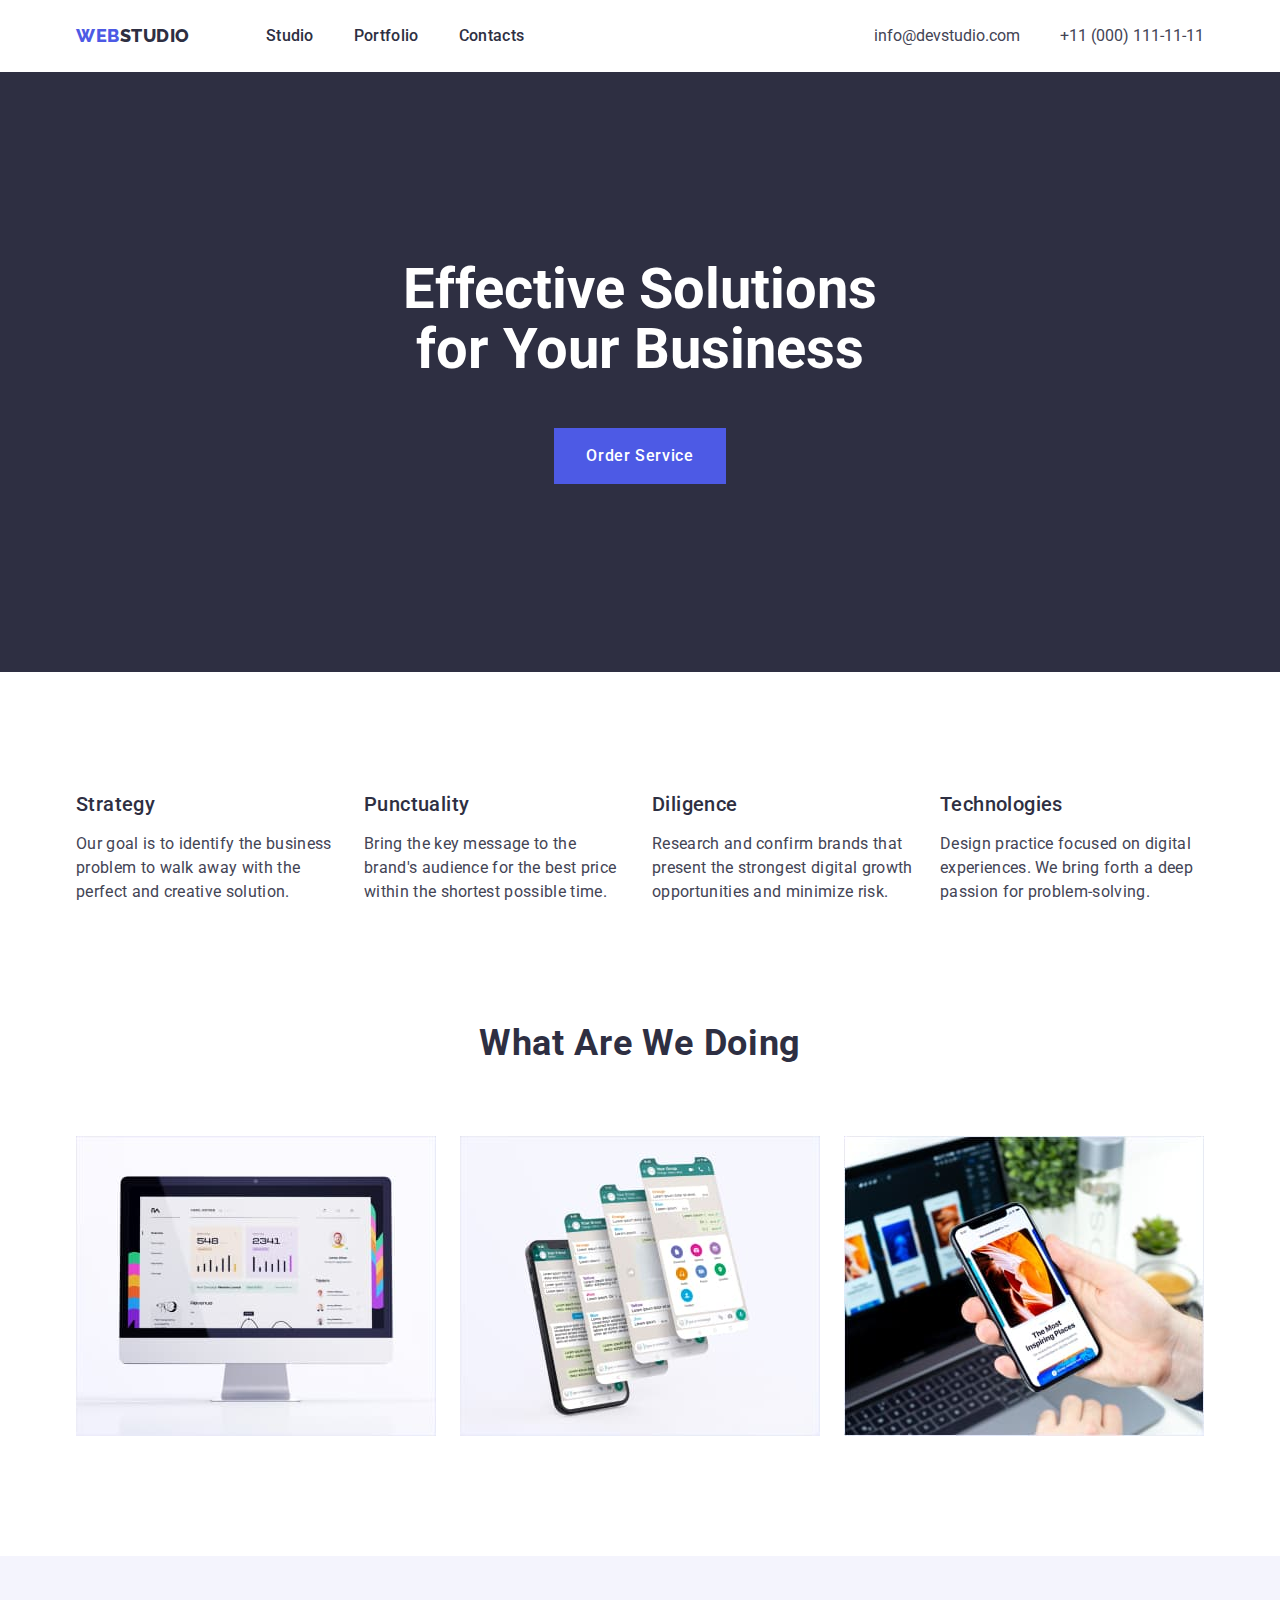
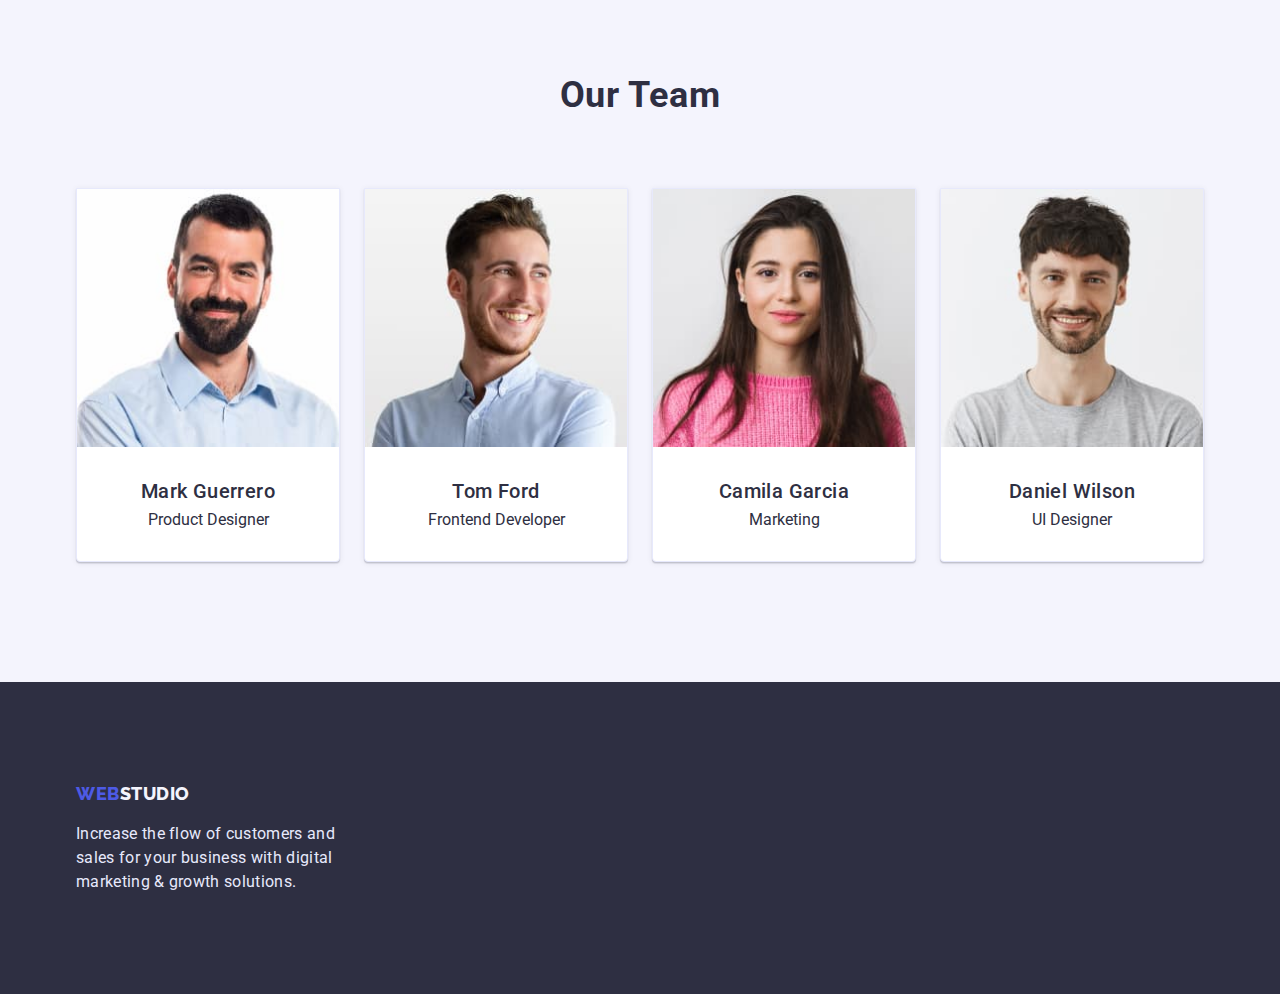
==== index.html @ 215b1f39 "prev-work-files-added" ====
<!DOCTYPE html>
<html lang="en">
  <head>
    <meta charset="UTF-8" />
    <meta http-equiv="X-UA-Compatible" content="IE=edge" />
    <meta name="viewport" content="width=device-width, initial-scale=1.0" />
    <title>Document</title>
     <link
    rel="stylesheet"
    href="https://cdnjs.cloudflare.com/ajax/libs/modern-normalize/1.0.0/modern-normalize.min.css"
  />
    <link rel="stylesheet" href="./css/styles.css" />
    <link rel="preconnect" href="https://fonts.googleapis.com" />
    <link rel="preconnect" href="https://fonts.gstatic.com" crossorigin />
    <link
      href="https://fonts.googleapis.com/css2?family=Raleway:wght@700&family=Roboto:wght@400;500;700;900&display=swap"
      rel="stylesheet"
    />
  </head>
  <body>
    <header class="header">
      <div class="container">
      <div class="main-flex-container">  
      <nav class="nav-flex-usage">
        <a href="/" class="logo"
          ><span class="first-part-logo">Web</span>Studio</a
        >
        <ul class="header-list nav-pages">
          <li>
            <a href="index.html" class="link">Studio</a>
          </li>
          <li>
            <a href="./portfolio.html" class="link">Portfolio</a>
          </li>
          <li><a href="" class="link">Contacts</a></li>
        </ul>
      </nav>
      <address class="adress">
        <ul class="header-list adress-flex-usage">
          <li>
            <a href="mailto:info@devstudio.com" class="link-contacts"
              >info@devstudio.com</a
            >
          </li>
          <li>
            <a href="tel:+110001111111" class="link-contacts"
              >+11 (000) 111-11-11</a
            >
          </li>
        </ul>
      </address>
      </div></div>
    </header>
    </body>
    <main>
      <section class="hero">
      <div class="container">
        <h1 class="hero-title">Effective Solutions for Your Business</h1>
        <button type="button" class="button">Order Service</button>
      </div></section>
      <section class="section"><div class="container">
        <!--company`s features-->
        <h2 class="second-priourity-title visually-hidden">Our Features</h2>
        <ul class="list feature-flex">
          <li class="list-item-comp-features ">
            <h3 class="third-priourity-title">Strategy</h3>
            <p class="feature-text">
              Our goal is to identify the business problem to walk away with the
              perfect and creative solution.
            </p>
          </li>
          <li class="list-item-comp-features">
            <h3 class="third-priourity-title">Punctuality</h3>
            <p class="feature-text">
              Bring the key message to the brand's audience for the best price
              within the shortest possible time.
            </p>
          </li>
          <li class="list-item-comp-features">
            <h3 class="third-priourity-title">Diligence</h3>
            <p class="feature-text">
              Research and confirm brands that present the strongest digital
              growth opportunities and minimize risk.
            </p>
          </li>
          <li class="list-item-comp-features">
            <div class="feature-item"><h3 class="third-priourity-title">Technologies</h3>
            <p class="feature-text">
              Design practice focused on digital experiences. We bring forth a
              deep passion for problem-solving.
            </p>
            </div>
          </li>
        </ul>
        </div>
      </section>
      <section class="pb-section"><div class="container">
        <h2 class="second-priourity-title">What are we doing</h2>
        <ul class="list stdrt-flex-usage">
          <li class="list-item">
            <img
              src="./images/device1.jpg"
              alt="monitor screen"
              width="360"
              height="300"
            />
          </li>
          <li class="list-item">
            <img
              src="./images/device2.jpg"
              alt="a few mobile`s screens placed one by one"
              width="360"
              height="300"
            />
          </li>
          <li class="list-item">
            <img
              src="./images/device3.jpg"
              alt="laptop and mobile phone synchronisation process screen"
              width="360"
              height="300"
            />
          </li>
        </ul>
        </div></section>
      <section class="team-section-background-color section"><div class="container">
        <h2 class="second-priourity-title">Our Team</h2>
        <ul class="list stdrt-flex-usage">
          <div class="t-member-card list-worker"><li>
            <img
              src="./images/markguerrero.jpg"
              alt="Mark Guerrero photo"
              width="264"
              height="260"
            />
            <div class="worker-title-text"><h3 class="worker-title">Mark Guerrero</h3>
            <p class="worker-feature-text">Product Designer</p>
          </div>
          </li></div>
          <div class="t-member-card  list-worker"><li>
            <img
              src="./images/tomford.jpg"
              alt="Tom Ford photo"
              width="264"
              height="260"
            />
            <div class="worker-title-text"><h3 class="worker-title">Tom Ford</h3>
            <p class="worker-feature-text">Frontend Developer</p>
          </div>
          </li></div>
          <div class="t-member-card  list-worker"><li>
            <img
              src="./images/camilagarcia.jpg"
              alt="Camila Garcia photo"
              width="264"
              height="260"
            />
            <div class="worker-title-text"><h3 class="worker-title">Camila Garcia</h3>
            <p class="worker-feature-text">Marketing</p>
          </div>
          </li></div>
          <div class="t-member-card list-worker"><li>
            <img
              src="./images/danielwilson.jpg"
              alt="Daniel Wilson photo"
              width="264"
              height="260"
            />
            <div class="worker-title-text"><h3 class="worker-title">Daniel Wilson</h3>
            <p class="worker-feature-text">UI Designer</p>
            </div>
          </li></div>
        </ul>
        </div>
      </section>
      </div>
    </main>
    <footer class="footer">
      <div class="container">
      
      <a href="/" class="footer-logo"
        ><span class="first-part-logo">Web</span
        ><span class="second-part-logo">Studio</span></a
      >
      <p class="footer-text">
        Increase the flow of customers and sales for your business with digital
        marketing & growth solutions.
      </p>
    
        </footer>
  </body>
</html>
---- css/styles.css ----
/* CSS-variable */
:root {
  --main-text-color: #2e2f42;
  --main-background-color: #ffffff;
  --hero-section-color: #ffffff;
  --main-font-family: Roboto, sans-serif;
  --focus-color: #4d5ae5;
  --hover-color: #4d5ae5;
  --footer-background-color: #2e2f42;
  --footer-text-color: #e7e9fc;
  --btn-text-color: #ffffff;
  --btn-background-color: #4d5ae5;
  --btn-hover-background-color: #404bbf;
  --contacts-color: #434455;
  --link-color: #2e2f42;
  --logo-first-part-color: #4d5ae5;
  --logo-second-part-color: #f4f4fd;
  --team-section-bckgnd-color: #f4f4fd;
  --feature-text: #434455;
  --portfolio-btn-background-color: #f4f4fd;
  --portfolio-btn-text-color: #4d5ae5;
  --portfolio-btn-border-color: #e7e9fc;
  --hover-portfolio-btn-background-color: #404bbf;
  --focus-portfolio-btn-background-color: #404bbf;
  --hover-portfolio-btn-text-color: #ffffff;
  --focus-portfolio-btn-text-color: #ffffff;
  --card-border-color: #e7e9fc;
  --header-border-bottom: #e7e9fc;
  --t-member-card-background-color: #ffffff;
}

/* body main characters */
body {
  color: var(--main-text-color);
  background-color: var(--main-background-color);
  font-family: var(--main-font-family);
}

/* header */
.header {
  line-height: 1.5;
}

.header-list {
  list-style-type: none;
  padding-top: 24px;
  padding-bottom: 24px;
}
.logo {
  font-family: "Raleway", sans-serif;
  font-weight: 800;
  font-size: 18px;
  line-height: 1.33;
  color: var(--main-text-color);
  text-transform: uppercase;
  letter-spacing: 0.03em;
  text-decoration: none;
  padding-top: 24px;
  padding-bottom: 24px;
  margin-right: 76px;
}
.first-part-logo {
  color: var(--logo-first-part-color);
}
.tel {
  text-transform: uppercase;
}
.link {
  text-decoration: none;
  color: var(--link-color);
}
.link-contacts {
  text-decoration: none;
  color: var(--contacts-color);
}
.link:hover {
  color: var(--hover-color);
}
.link:focus {
  color: var(--focus-color);
}
.link-contacts:hover {
  color: var(--hover-color);
}

.link-contacts:focus {
  color: var(--focus-color);
}

.list {
  list-style-type: none;
}
.list-item-comp-features {
  flex-basis: calc((100% - 3 * 24px) / 4);
}
.list-item {
  flex-basis: calc((100% - 2 * 24px) / 3);
}
.list-worker {
  text-align: center;
}
.adress {
  font-style: normal;
  margin-left: auto;
}
.nav-flex-usage {
  display: flex;
  background-color: var(--main-background-color);
  font-size: 16px;
  font-weight: 500;
  line-height: 1.5;

  letter-spacing: 0.02em;
}
.nav-pages {
  display: flex;
  gap: 40px;
}
.main-flex-container {
  display: flex;
}
.adress-flex-usage {
  display: flex;
  gap: 40px;
}
/* hero section */
.visually-hidden {
  position: absolute;
  white-space: nowrap;
  width: 1px;
  height: 1px;
  overflow: hidden;
  border: 0;
  padding: 0;
  clip: rect(0 0 0 0);
  clip-path: inset(50%);
  margin: -1px;
}
.hero {
  color: var(--hero-section-color);
  background-color: var(--footer-background-color);

  padding-top: 188px;
  padding-bottom: 188px;
  text-align: center;
}
.hero-title {
  max-width: 494px;
  margin: 0 auto;
  margin-bottom: 48px;
  font-size: 56px;
  line-height: 1.07;
}

.button {
  border: none;
  padding: 16px 32px;

  background: var(--btn-background-color);
  color: var(--btn-text-color);

  font-family: "Roboto", sans-serif;
  font-weight: 500;
  font-size: 16px;
  line-height: 1.5;
  letter-spacing: 0.04em;
  cursor: pointer;
}
.button:hover {
  background-color: var(--btn-hover-background-color);
}
.button:focus {
  background-color: var(--btn-hover-background-color);
}
/* second section */
.second-priourity-title {
  font-weight: 700;
  font-size: 36px;
  line-height: 1.11;
  text-align: center;
  letter-spacing: 0.02em;
  text-transform: capitalize;
  margin-bottom: 72px;
}
.third-priourity-title {
  font-weight: 500;
  font-size: 20px;
  line-height: 1.2;
  letter-spacing: 0.02em;
}
.team-section-background-color {
  background-color: var(--team-section-bckgnd-color);
}
.feature-text {
  color: var(--feature-text);
  font-size: 16px;
  line-height: 1.5;
  letter-spacing: 0.02em;
  margin-top: 16px;
}
/* footer */
.footer {
  background-color: var(--footer-background-color);
  color: var(--footer-text-color);
  padding-top: 100px;
  padding-bottom: 100px;
}
.footer-logo {
  font-family: "Raleway", sans-serif;
  font-weight: 800;
  font-size: 18px;
  line-height: 1.33;
  color: var(--main-text-color);
  text-transform: uppercase;
  letter-spacing: 0.03em;
  text-decoration: none;

  margin-right: 76px;
}
.footer-text {
  margin-top: 16px;
  width: 264px;
  line-height: 1.5;
  letter-spacing: 0.02em;
}

.second-part-logo {
  color: var(--logo-second-part-color);
}
.pb-section {
  padding-bottom: 120px;
}

/* -----------------------page-portfolio--------------------- */
.portfolio-header {
  border-bottom: 1px solid VAR(--header-border-bottom);
  line-height: 1.5;
}
.portfolio-section {
  padding-bottom: 120px;
  padding-top: 96px;
}
.portfolio-btn {
  background: var(--portfolio-btn-background-color);
  color: var(--portfolio-btn-text-color);

  font-family: "Roboto", sans-serif;
  font-weight: 500;
  font-size: 16px;
  line-height: 1.5;
  letter-spacing: 0.04em;
  cursor: pointer;
  align-items: center;
  padding: 12px 24px;
  border: 1px solid var(--portfolio-btn-border-color);
  border-radius: 4px;
}
.portfolio-btn:hover {
  background: var(--hover-portfolio-btn-background-color);
  color: var(--hover-portfolio-btn-text-color);
  box-shadow: 0px 2px 2px 0px #0000001f;

  box-shadow: 0px 2px 1px 0px #00000014;

  box-shadow: 0px 3px 1px 0px #0000001a;
}
.portfolio-btn:focus {
  background: var(--focus-portfolio-btn-background-color);
  color: var(--focus-portfolio-btn-text-color);
}

/* geometry, placing on the list */
h1,
h2,
h3,
h4,
p,
ul {
  margin: 0;
}
ul {
  padding-left: 0;
}
.container {
  margin-left: auto;
  margin-right: auto;
  padding: 0 15px;
  width: 1158px;
}
.section {
  padding-top: 120px;
  padding-bottom: 120px;
}
.stdrt-flex-usage {
  display: flex;
  gap: 24px;
}
.feature-item {
}
.feature-flex {
  display: flex;
  gap: 24px;
}

.t-member-card {
  background: var(--t-member-card-background-color);
  box-shadow: 0px 1px 6px rgba(46, 47, 66, 0.08),
    0px 1px 1px rgba(46, 47, 66, 0.16), 0px 2px 1px rgba(46, 47, 66, 0.08);
  border-radius: 0px 0px 4px 4px;
  border: 1px solid var(--card-border-color);
  flex-basis: calc((100% - 24px * 3) / 4);
}
img {
  display: block;
  max-width: 100%;
  height: auto;
}
.worker-title-text {
  padding-top: 32px;
  padding-bottom: 32px;
}
.worker-title {
  font-weight: 500;
  font-size: 20px;
  line-height: 1.2;
  letter-spacing: 0.02em;
}

.worker-feature-text {
  margin-top: 8px;
}

/* main index section placing */

/* portfolio placing */
.list-btn {
  list-style-type: none;
  display: flex;
  gap: 24px;
  justify-content: center;
  align-items: center;
  margin-bottom: 72px;
}
.using-area {
  list-style-type: none;
  display: flex;
  flex-wrap: wrap;
  column-gap: 24px;
  row-gap: 48px;
}

.using-area-card-text {
  border-left: 1px solid var(--card-border-color);
  border-right: 1px solid var(--card-border-color);
  border-bottom: 1px solid var(--card-border-color);
  padding-left: 16px;
  padding-top: 32px;
  padding-bottom: 32px;
}
.using-area-card {
  flex-basis: calc((100% - 2 * 24px) / 3);
}
.feature-text-portfolio-card {
  color: var(--feature-text);
  font-size: 16px;
  line-height: 1.5;
  letter-spacing: 0.02em;
  margin-top: 8px;
}
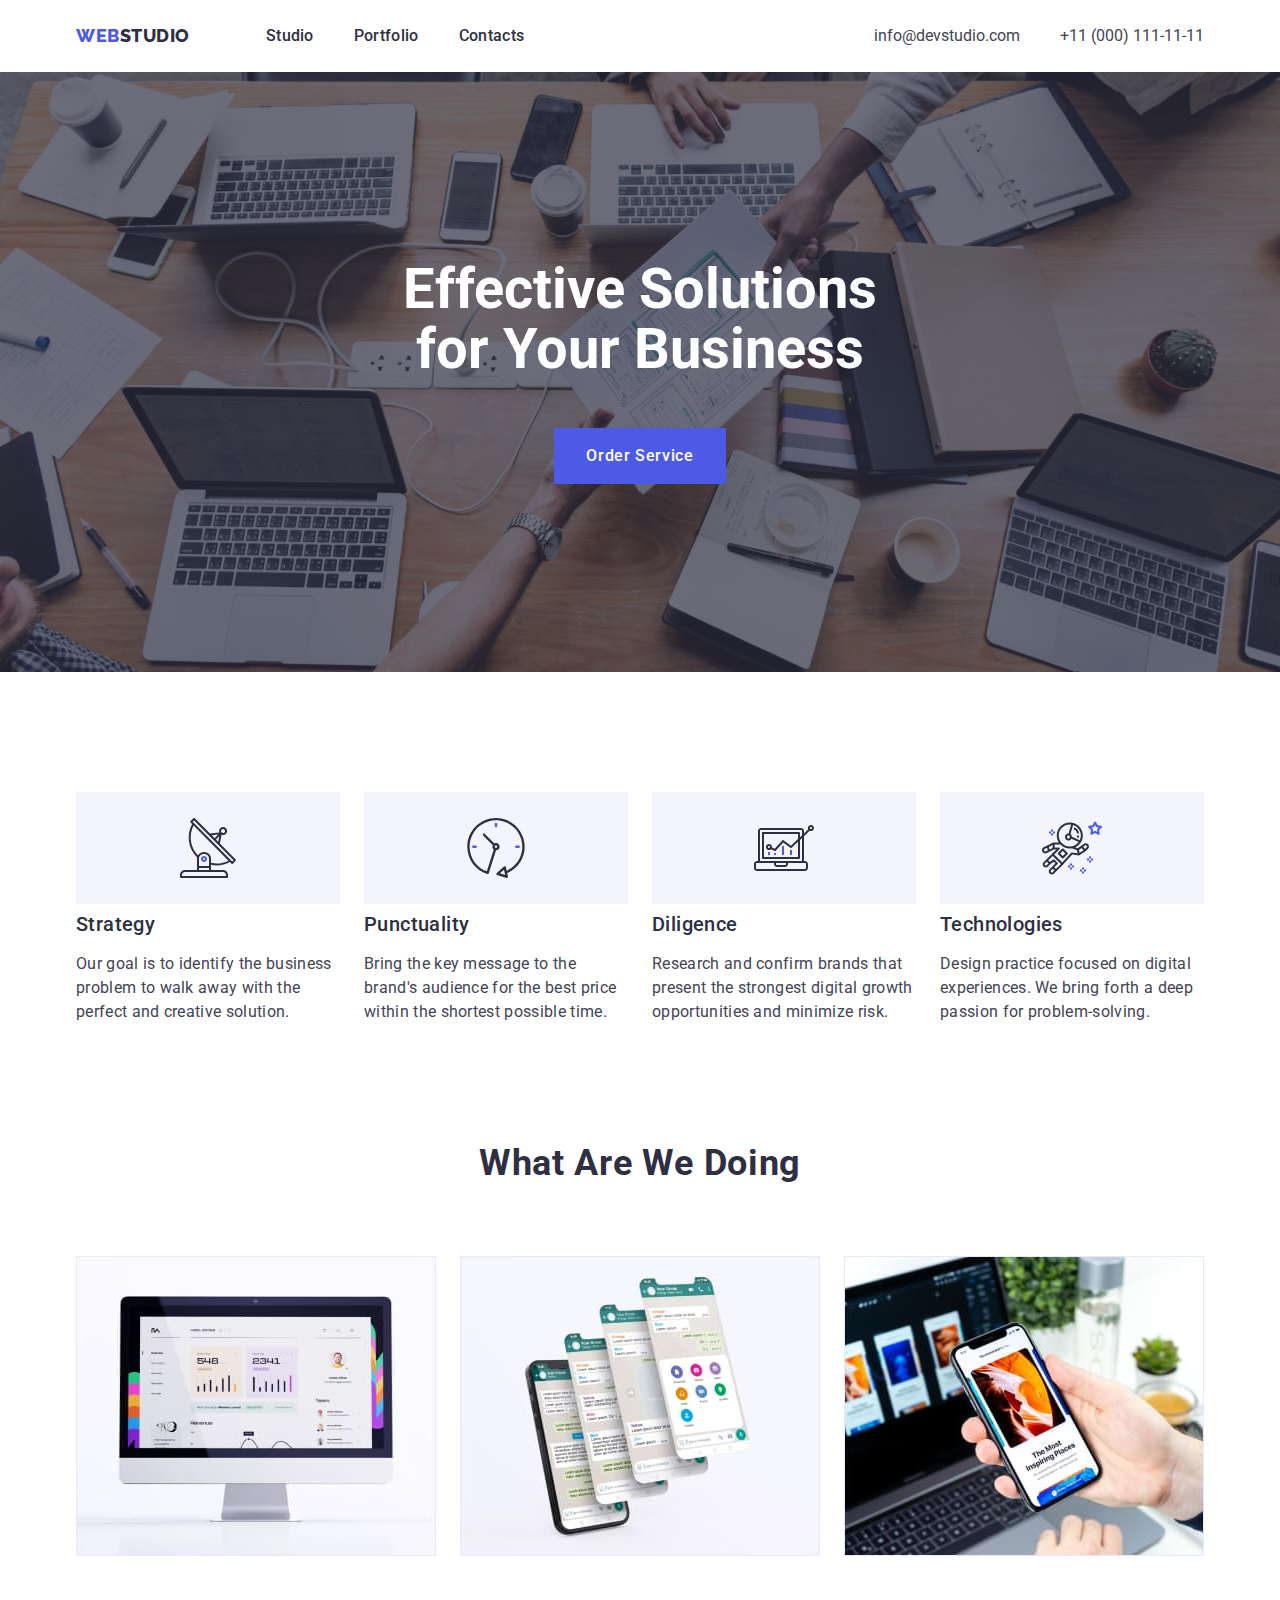
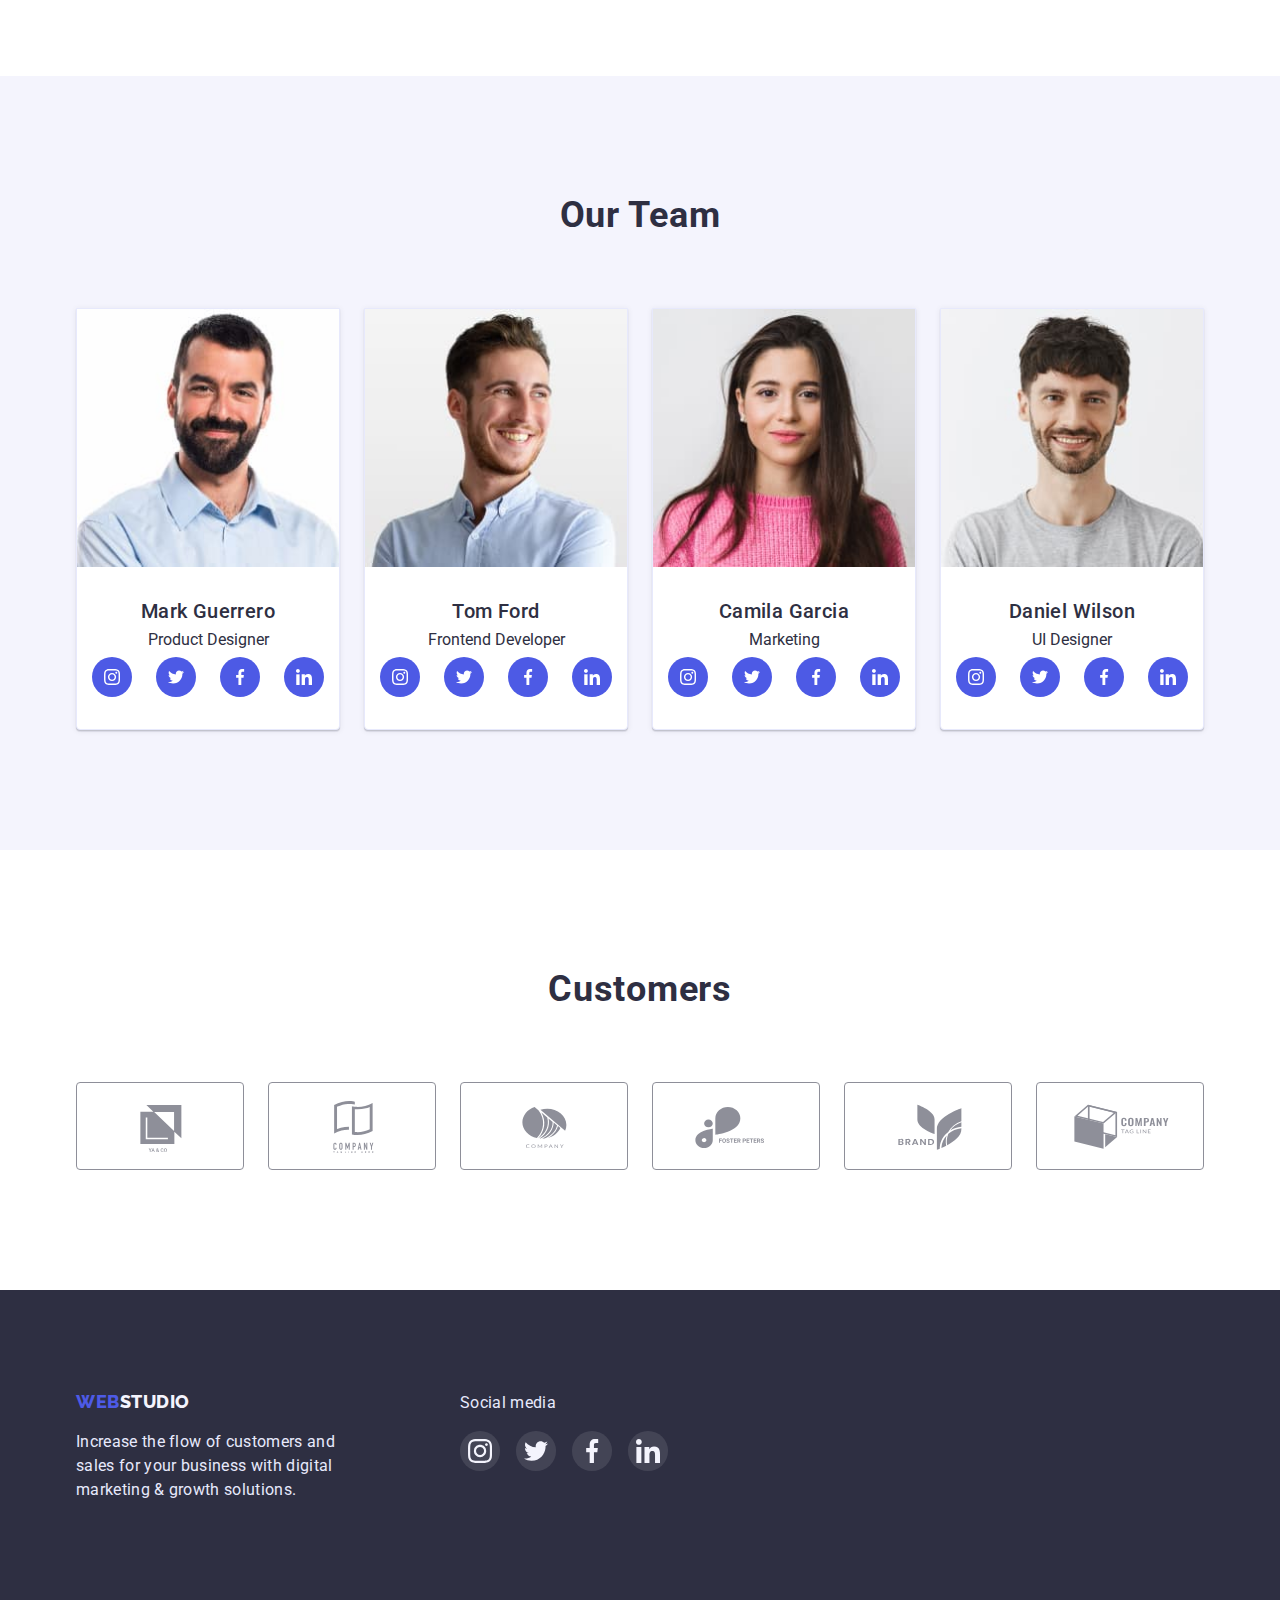
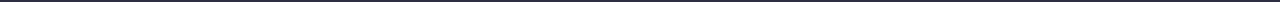
==== commit 72e7ad31: "main-elements-added" ====
--- a/index.html
+++ b/index.html
@@ -62,7 +62,10 @@
         <!--company`s features-->
         <h2 class="second-priourity-title visually-hidden">Our Features</h2>
         <ul class="list feature-flex">
-          <li class="list-item-comp-features ">
+          <li class="list-item-comp-features">
+            <div class="bg-comp-features">
+             <svg class="comp-features-icon"><use href="./images/icons/sprite.svg#antenna"></use></svg>
+            </div>
             <h3 class="third-priourity-title">Strategy</h3>
             <p class="feature-text">
               Our goal is to identify the business problem to walk away with the
@@ -70,6 +73,9 @@
             </p>
           </li>
           <li class="list-item-comp-features">
+            <div class="bg-comp-features">
+             <svg class="comp-features-icon"><use href="./images/icons/sprite.svg#clock"></use></svg>
+            </div>
             <h3 class="third-priourity-title">Punctuality</h3>
             <p class="feature-text">
               Bring the key message to the brand's audience for the best price
@@ -77,6 +83,9 @@
             </p>
           </li>
           <li class="list-item-comp-features">
+            <div class="bg-comp-features">
+             <svg class="comp-features-icon"><use href="./images/icons/sprite.svg#diagram"></use></svg>
+            </div>
             <h3 class="third-priourity-title">Diligence</h3>
             <p class="feature-text">
               Research and confirm brands that present the strongest digital
@@ -84,7 +93,10 @@
             </p>
           </li>
           <li class="list-item-comp-features">
-            <div class="feature-item"><h3 class="third-priourity-title">Technologies</h3>
+            <div class="bg-comp-features">
+             <svg class="comp-features-icon"><use href="./images/icons/sprite.svg#astronaut"></use></svg>
+            </div>
+            <h3 class="third-priourity-title">Technologies</h3>
             <p class="feature-text">
               Design practice focused on digital experiences. We bring forth a
               deep passion for problem-solving.
@@ -135,6 +147,29 @@
             />
             <div class="worker-title-text"><h3 class="worker-title">Mark Guerrero</h3>
             <p class="worker-feature-text">Product Designer</p>
+          <ul class="list social-links">
+            <li class="social-links-item">
+              <a class="social-link" href="/">
+                <svg class="social-list-icon"><use href="./images/icons/sprite.svg#instagram"></use></svg>
+              </a>
+              </li>
+            
+              <li class="social-links-item">
+              <a class="social-link" href="/">
+                <svg class="social-list-icon"><use href="./images/icons/sprite.svg#twitter"></use></svg>
+              </a>
+              </li>
+            <li class="social-links-item">
+              <a class="social-link" href="/">
+                <svg class="social-list-icon"><use href="./images/icons/sprite.svg#facebook"></use></svg>
+              </a>
+              </li>
+            <li class="social-links-item">
+              <a class="social-link" href="/">
+                <svg class="social-list-icon"><use href="./images/icons/sprite.svg#linkedin"></use></svg>
+              </a>
+              </li>
+          </ul>
           </div>
           </li></div>
           <div class="t-member-card  list-worker"><li>
@@ -146,7 +181,31 @@
             />
             <div class="worker-title-text"><h3 class="worker-title">Tom Ford</h3>
             <p class="worker-feature-text">Frontend Developer</p>
-          </div>
+          <ul class="list social-links">
+            <li class="social-links-item">
+              <a class="social-link" href="/">
+                <svg class="social-list-icon"><use href="./images/icons/sprite.svg#instagram"></use></svg>
+              </a>
+              </li>
+            
+              <li class="social-links-item">
+              <a class="social-link" href="/">
+                <svg class="social-list-icon"><use href="./images/icons/sprite.svg#twitter"></use></svg>
+              </a>
+              </li>
+            <li class="social-links-item">
+              <a class="social-link" href="/">
+                <svg class="social-list-icon"><use href="./images/icons/sprite.svg#facebook"></use></svg>
+              </a>
+              </li>
+            <li class="social-links-item">
+              <a class="social-link" href="/">
+                <svg class="social-list-icon"><use href="./images/icons/sprite.svg#linkedin"></use></svg>
+              </a>
+              </li>
+          </ul>
+            </div>
+
           </li></div>
           <div class="t-member-card  list-worker"><li>
             <img
@@ -157,6 +216,29 @@
             />
             <div class="worker-title-text"><h3 class="worker-title">Camila Garcia</h3>
             <p class="worker-feature-text">Marketing</p>
+          <ul class="list social-links">
+            <li class="social-links-item">
+              <a class="social-link" href="/">
+                <svg class="social-list-icon"><use href="./images/icons/sprite.svg#instagram"></use></svg>
+              </a>
+              </li>
+            
+              <li class="social-links-item">
+              <a class="social-link" href="/">
+                <svg class="social-list-icon"><use href="./images/icons/sprite.svg#twitter"></use></svg>
+              </a>
+              </li>
+            <li class="social-links-item">
+              <a class="social-link" href="/">
+                <svg class="social-list-icon"><use href="./images/icons/sprite.svg#facebook"></use></svg>
+              </a>
+              </li>
+            <li class="social-links-item">
+              <a class="social-link" href="/">
+                <svg class="social-list-icon"><use href="./images/icons/sprite.svg#linkedin"></use></svg>
+              </a>
+              </li>
+          </ul>
           </div>
           </li></div>
           <div class="t-member-card list-worker"><li>
@@ -168,25 +250,128 @@
             />
             <div class="worker-title-text"><h3 class="worker-title">Daniel Wilson</h3>
             <p class="worker-feature-text">UI Designer</p>
-            </div>
+          <ul class="list social-links">
+            <li class="social-links-item">
+              <a class="social-link" href="/">
+                <svg class="social-list-icon"><use href="./images/icons/sprite.svg#instagram"></use></svg>
+              </a>
+              </li>
+            
+              <li class="social-links-item">
+              <a class="social-link" href="/">
+                <svg class="social-list-icon"><use href="./images/icons/sprite.svg#twitter"></use></svg>
+              </a>
+              </li>
+            <li class="social-links-item">
+              <a class="social-link" href="/">
+                <svg class="social-list-icon"><use href="./images/icons/sprite.svg#facebook"></use></svg>
+              </a>
+              </li>
+            <li class="social-links-item">
+              <a class="social-link" href="/">
+                <svg class="social-list-icon"><use href="./images/icons/sprite.svg#linkedin"></use></svg>
+              </a>
+              </li>
+          </ul>  
+          </div>
           </li></div>
         </ul>
         </div>
       </section>
       </div>
+      <section class="section">
+        <div class="container">
+          <h2 class="second-priourity-title">Customers</h2>
+        <ul class="client-list list">
+          <li class="client-item"><a href="" class="client-link">
+            <svg class="client-logo">
+              <use href="./images/icons/sprite.svg#icon-Logo-1"></use>
+            </svg>
+          </a>
+          </li>
+
+          <li class="client-item"><a href="" class="client-link">
+            <svg class="client-logo">
+              <use href="./images/icons/sprite.svg#icon-Logo-2"></use>
+            </svg>
+          </a>
+          </li>
+
+          <li class="client-item"><a href="" class="client-link">
+            <svg class="client-logo">
+              <use href="./images/icons/sprite.svg#icon-Logo-3"></use>
+            </svg>
+          </a>
+          </li>
+
+          <li class="client-item"><a href="" class="client-link">
+            <svg class="client-logo">
+              <use href="./images/icons/sprite.svg#icon-Logo-4"></use>
+            </svg>
+          </a>
+          </li>
+
+          <li class="client-item"><a href="" class="client-link">
+            <svg class="client-logo">
+              <use href="./images/icons/sprite.svg#icon-Logo-5"></use>
+            </svg>
+          </a>
+          </li>
+
+          <li class="client-item"><a href="" class="client-link">
+            <svg class="client-logo">
+              <use href="./images/icons/sprite.svg#icon-Logo-6"></use>
+            </svg>
+          </a>
+          </li>
+
+          
+
+        </ul>
+
+
+        </div>
+      </section>
     </main>
     <footer class="footer">
       <div class="container">
-      
-      <a href="/" class="footer-logo"
+      <div class="footer-wrap">
+      <div><a href="/" class="footer-logo"
         ><span class="first-part-logo">Web</span
         ><span class="second-part-logo">Studio</span></a
       >
-      <p class="footer-text">
+      <p class="footer-text first-part-footer-text">
         Increase the flow of customers and sales for your business with digital
         marketing & growth solutions.
       </p>
-    
+      </div>
+      <div><p class="footer-text">Social media</p>
+        <ul class="list footer-social-links">
+            <li class="footer-social-links-item">
+              <a class="footer-social-link" href="/">
+                <svg class="footer-social-list-icon"><use href="./images/icons/sprite.svg#instagram"></use></svg>
+              </a>
+              </li>
+            
+              <li class="footer-social-links-item">
+              <a class="footer-social-link" href="/">
+                <svg class="footer-social-list-icon"><use href="./images/icons/sprite.svg#twitter"></use></svg>
+              </a>
+              </li>
+            <li class="footer-social-links-item">
+              <a class="footer-social-link" href="/">
+                <svg class="footer-social-list-icon"><use href="./images/icons/sprite.svg#facebook"></use></svg>
+              </a>
+              </li>
+            <li class="footer-social-links-item">
+              <a class="footer-social-link" href="/">
+                <svg class="footer-social-list-icon"><use href="./images/icons/sprite.svg#linkedin"></use></svg>
+              </a>
+              </li>
+          </ul>  
+      </div>
+    </div>
+      </div>
         </footer>
   </body>
 </html>
--- a/css/styles.css
+++ b/css/styles.css
@@ -27,6 +27,8 @@
   --card-border-color: #e7e9fc;
   --header-border-bottom: #e7e9fc;
   --t-member-card-background-color: #ffffff;
+  --bg-gradient: linear-gradient(rgba(46, 47, 66, 0.7), rgba(46, 47, 66, 0.7));
+  --bg-comp-features-color: #f4f4fd;
 }
 
 /* body main characters */
@@ -93,6 +95,21 @@
 .list-item-comp-features {
   flex-basis: calc((100% - 3 * 24px) / 4);
 }
+.bg-comp-features {
+  height: 112px;
+  width: 264px;
+  background-color: var(--bg-comp-features-color);
+  border-radius: 4px;
+  display: flex;
+  justify-content: center;
+  align-items: center;
+  margin-bottom: 8px;
+}
+.comp-features-icon {
+  width: 60px;
+  height: 64px;
+}
+
 .list-item {
   flex-basis: calc((100% - 2 * 24px) / 3);
 }
@@ -139,10 +156,14 @@
 .hero {
   color: var(--hero-section-color);
   background-color: var(--footer-background-color);
+  background-image: var(--bg-gradient), url(../images/bg.jpg);
 
   padding-top: 188px;
   padding-bottom: 188px;
   text-align: center;
+  background-size: 1440px, cover;
+  background-position: top right, center;
+  background-repeat: repeat-x, no-repeat;
 }
 .hero-title {
   max-width: 494px;
@@ -197,6 +218,58 @@
   line-height: 1.5;
   letter-spacing: 0.02em;
   margin-top: 16px;
+}
+.social-links {
+  display: flex;
+  gap: 24px;
+  justify-content: center;
+  margin-top: 8px;
+}
+.social-links-item {
+  background: #4d5ae5;
+  border-radius: 50%;
+  width: 40px;
+  height: 40px;
+}
+.social-links-item:is(:hover, :focus) {
+  background-color: #404bbf;
+}
+.social-link {
+  text-decoration: none;
+  width: 100%;
+  height: 100%;
+  display: flex;
+  align-items: center;
+  justify-content: center;
+}
+.social-list-icon {
+  width: 16px;
+  height: 16px;
+  color: #ffffff;
+}
+.client-list {
+  display: flex;
+  justify-content: center;
+  gap: 24px;
+}
+.client-item {
+  height: 88px;
+  width: 168px;
+  border: 1px solid #8e8f99;
+  border-radius: 4px;
+}
+.client-link {
+  text-decoration: none;
+  width: 100%;
+  height: 100%;
+  display: flex;
+  align-items: center;
+  justify-content: center;
+}
+.client-logo {
+  width: 104px;
+  height: 56px;
+  color: #8e8f99;
 }
 /* footer */
 .footer {
@@ -218,12 +291,47 @@
   margin-right: 76px;
 }
 .footer-text {
+  line-height: 1.5;
+  letter-spacing: 0.02em;
+}
+.first-part-footer-text {
   margin-top: 16px;
   width: 264px;
-  line-height: 1.5;
-  letter-spacing: 0.02em;
-}
-
+}
+.footer-social-links {
+  display: flex;
+  gap: 16px;
+  justify-content: center;
+  margin-top: 16px;
+}
+.footer-social-links-item {
+  background: linear-gradient(
+    rgba(255, 255, 255, 0.1),
+    rgba(255, 255, 255, 0.1)
+  );
+  border-radius: 50%;
+  width: 40px;
+  height: 40px;
+}
+
+.footer-social-link {
+  text-decoration: none;
+  width: 100%;
+  height: 100%;
+  display: flex;
+  align-items: center;
+  justify-content: center;
+}
+.footer-social-list-icon {
+  width: 24px;
+  height: 24px;
+  color: #f4f4fd;
+}
+.footer-wrap {
+  display: flex;
+  gap: 120px;
+  align-items: baseline;
+}
 .second-part-logo {
   color: var(--logo-second-part-color);
 }
@@ -367,3 +475,10 @@
   letter-spacing: 0.02em;
   margin-top: 8px;
 }
+.using-area-card:is(:hover, :focus) {
+  box-shadow: 0px 1px 6px rgba(46, 47, 66, 0.08);
+}
+.link-card {
+  text-decoration: none;
+  color: inherit;
+}
